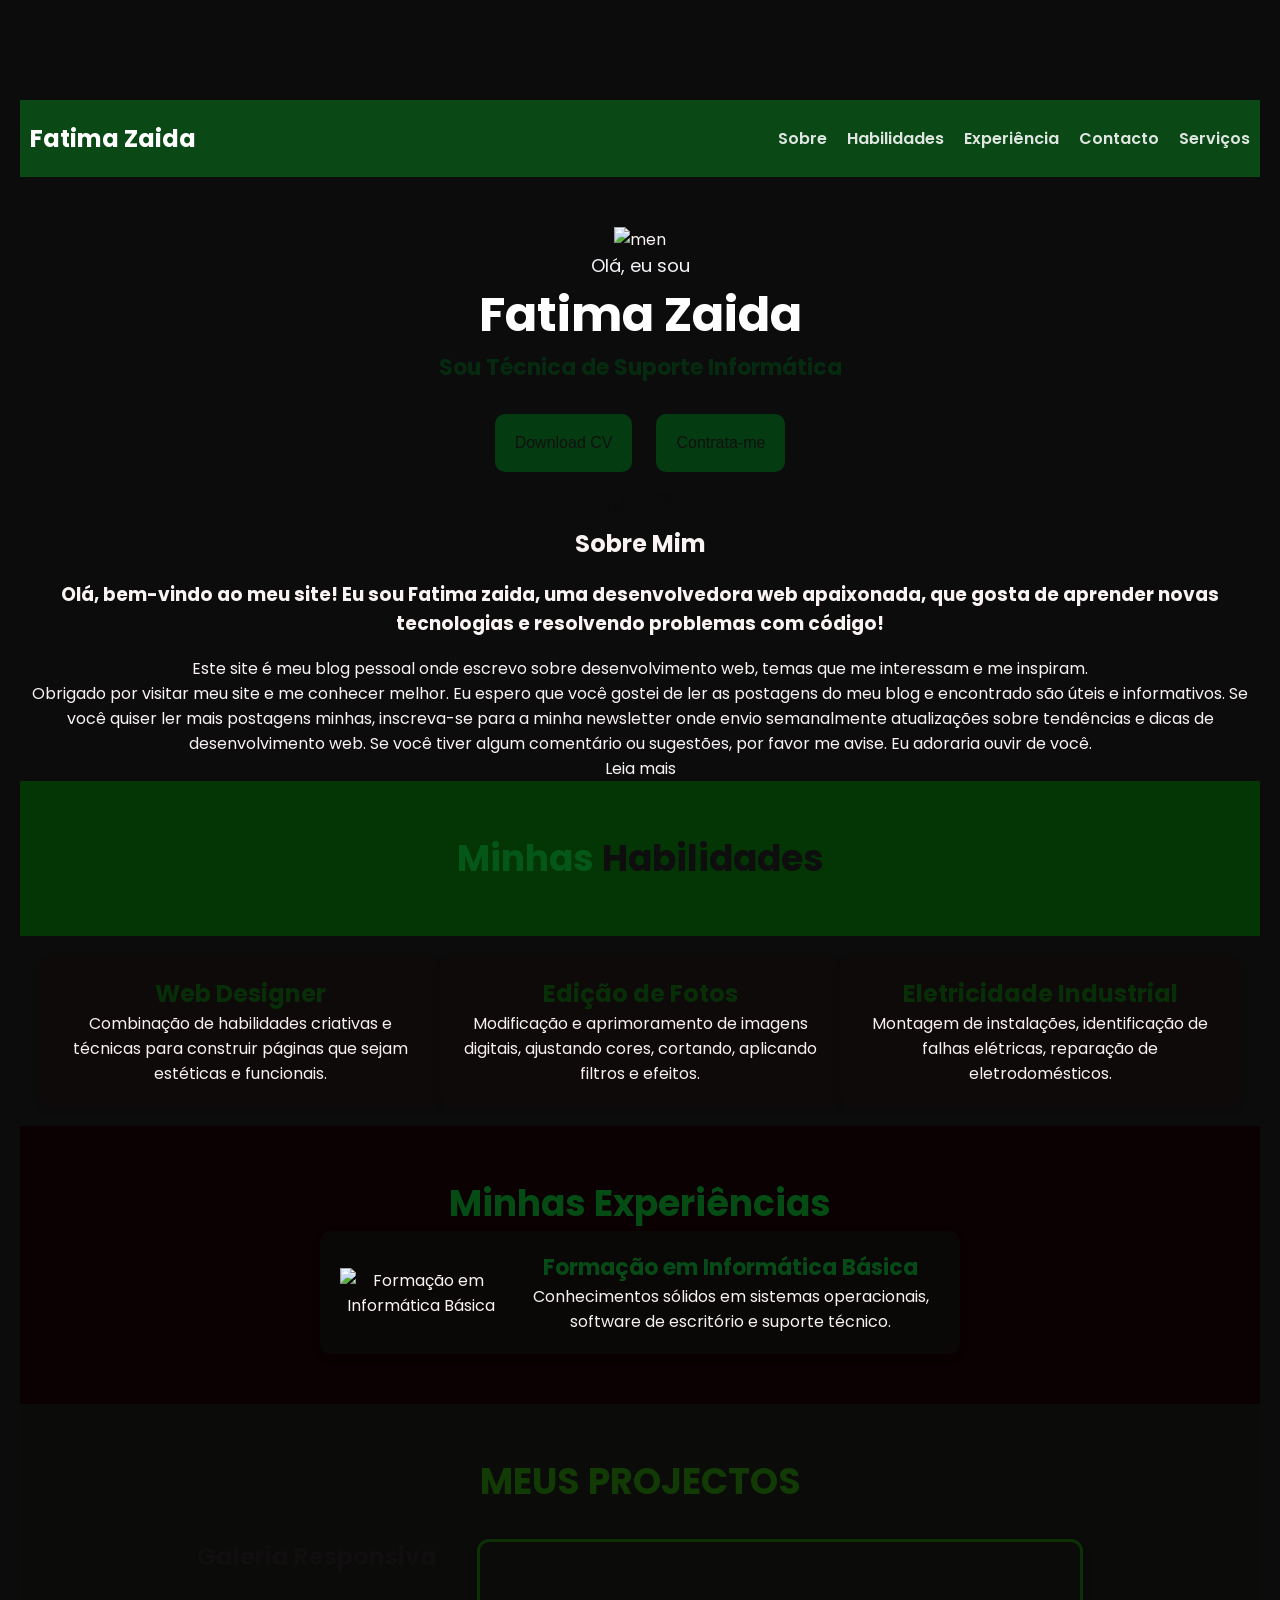
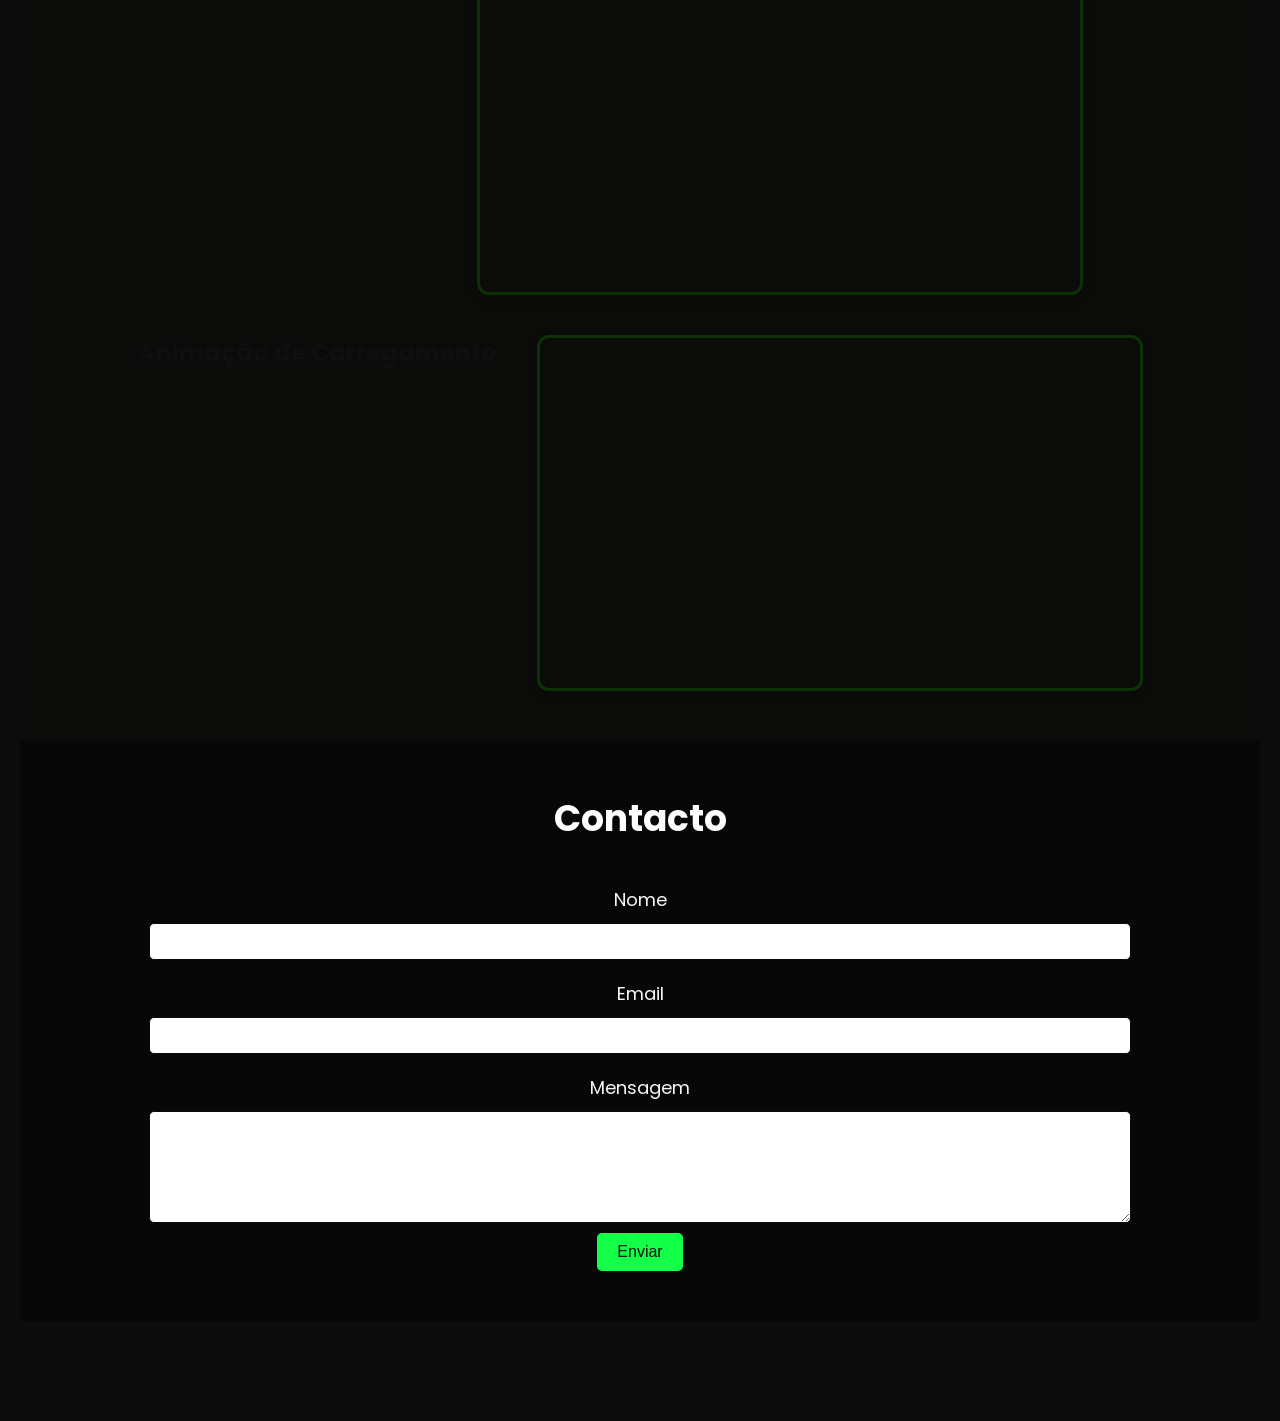
==== index.html @ ea9b56fe "Add files via upload" ====
<!DOCTYPE html>
<html lang="pt">

<head>
    <meta charset="UTF-8">
    <meta name="viewport" content="width=device-width, initial-scale=1.0">
    <title>Portfolio</title>
    <link rel="stylesheet" href="fat.css">
    <!-- Boxicons CSS -->
    <link href='https://unpkg.com/boxicons@2.1.4/css/boxicons.min.css' rel='stylesheet'>
    <!-- Google Fonts -->
    <link href='https://fonts.googleapis.com/css2?family=Poppins:wght@200;300;500;600;700;900&display=swap' rel='stylesheet'>
</head>

<body onload="document.body.style.opacity='1'">

    <div class="hero">
        <nav class="nav">
            <div class="logo">
                <h2>Fatima Zaida</h2>
            </div>
            <div class="link">
                <ul>
                    <li><a href="#main-detil" class="active">Sobre</a></li>
                    <li><a href="#skill-boxes">Habilidades</a></li>
                    <li><a href="#experiencia">Experiência</a></li>
                    <li><a href="#contact">Contacto</a></li>
                    <li><a href="#Serviços">Serviços</a></li>
                </ul>
            </div>
        </nav>
        <br> <br>

        <div class="main" id="main-detil">
            <img src="c:\Users\TANIABDUL\OneDrive\Imagens\zaidasfam.png" alt="men" class="men">
            <div class="main-detil">
                <p>Olá, eu sou</p>
                <h1>Fatima Zaida</h1>
                <h4>Sou Técnica de Suporte Informática</h4>

                <div class="btn">
                    <button type="button">Download CV</button>
                    <button type="button">Contrata-me</button>
                </div>

                <div class="social">
                    <i class='bx bxl-whatsapp'></i>
                    <i class='bx bxl-instagram'></i>
                </div>
            </div>
        </div>
        <section class="about" id="about">
            <div class="about-img">
                <img src="w" alt="">
            </div>
    
            <div class="about-content">
                <h2 class="heading">Sobre <span>Mim</span></h2>
                <h3>
                    Olá, bem-vindo ao meu site! Eu sou Fatima zaida,
                    uma desenvolvedora web apaixonada, que gosta de aprender novas tecnologias
                    e resolvendo problemas com código!
                </h3>
                <p>
                    Este site é meu blog pessoal onde escrevo sobre desenvolvimento web,
                    temas que me interessam e me inspiram.
                </p>
                <p>
                    Obrigado por visitar meu site e me conhecer melhor. Eu espero que você
                    gostei de ler as postagens do meu blog e
                    encontrado
                    são úteis e informativos. Se você quiser ler mais postagens minhas, inscreva-se
                    para a minha newsletter onde envio
                    semanalmente
                    atualizações sobre tendências e dicas de desenvolvimento web. Se você tiver algum comentário ou
                    sugestões, por favor me avise. Eu adoraria ouvir de você.
                </p>
                <a href="#" class="btn">Leia mais</a>
    </div>

    <div class="habilidades">
        <h1>Minhas <span>Habilidades</span></h1>
    </div>

    <div class="skills">
        <div class="skill-boxes" id="skill-boxes">
            <div class="skill">
                <h1>Web Designer</h1>
                <p>Combinação de habilidades criativas e técnicas para construir páginas que sejam estéticas e funcionais.</p>
            </div>
            <div class="skill">
                <h1>Edição de Fotos</h1>
                <p>Modificação e aprimoramento de imagens digitais, ajustando cores, cortando, aplicando filtros e efeitos.</p>
            </div>
            <div class="skill">
                <h1>Eletricidade Industrial</h1>
                <p>Montagem de instalações, identificação de falhas elétricas, reparação de eletrodomésticos.</p>
            </div>
        </div>
    </div>

    <div class="experiencia" id="experiencia">
        <h1>Minhas <span>Experiências</span></h1>
        <div class="experiencia-boxes">
            <div class="experiencia-item">
                <img src="c:\Users\TANIABDUL\OneDrive\Imagens\fatimafvx.png" alt="Formação em Informática Básica" class="experiencia-img">
                <div class="experiencia-content">
                    <h2>Formação em Informática Básica</h2>
                    <p>Conhecimentos sólidos em sistemas operacionais, software de escritório e suporte técnico.</p>
                </div>
            </div>
        </div>
    </div>

    <section id="Projectos">
        <h1>Meus Projectos</h1>
        <div id="Serviços">
            <h2>Galeria Responsiva</h2>
            <iframe src="c:\Users\TANIABDUL\OneDrive\Ambiente de Trabalho\amitaf\parte 2\Exercicio16.html" frameborder="0"></iframe>
            <h2>Animação de Carregamento</h2>
            <iframe src="c:\Users\TANIABDUL\OneDrive\Ambiente de Trabalho\amitaf\parte 2\Exercicio21.html" frameborder="0"></iframe>
        </div>
    </section>

    <div class="contact-form" id="contact">
        <h1>Contacto</h1>
        <form action="#" method="post">
            <label for="name">Nome</label>
            <input type="text" id="name" name="name" required>

            <label for="email">Email</label>
            <input type="email" id="email" name="email" required>

            <label for="message">Mensagem</label>
            <textarea id="message" name="message" rows="6" required></textarea>

            <button type="submit">Enviar</button>
        </form>
    </div>

</body>

</html>
---- fat.css ----
/* Estilos Gerais */
body {
    font-family: 'Poppins', sans-serif;
    margin: 0;
    padding: 0;
    background-color: #121111;
    color: #faf3f3;
    transition: opacity 0.5s ease-in-out;
}

h1, h2, h4, p {
    margin: 0;
    padding: 0;
}

h1, h2 {
    font-weight: 700;
}

a {
    text-decoration: none;
    color: inherit;
}

/* Navegação */
.nav {
    display: flex;
    justify-content: space-between;
    align-items: center;
    padding: 10px;
    background-color: #0a4816;
   
}

.nav .logo h2 {
    color: white;
    font-size: 24px;
}

.nav .link ul {
    list-style: none;
    display: flex;
    gap: 20px;
}

.nav .link ul li {
    display: inline;
}

.nav .link ul li a {
    text-decoration: none;
    color: rgba(245, 246, 245, 0.911);
    font-weight: 600;
}

.nav .link ul li a:hover {
    color: #05401b;
}

/* Hero Section */
.hero {
    background-color: #0c0c0c;
    padding: 100px 20px;
    text-align: center;
}

.hero .main-detil p {
    font-size: 18px;
    color: #f4f4f8;
}

.hero .main-detil h1 {
    font-size: 48px;
    color: #fefefe;
}

.hero .main-detil h4 {
    font-size: 22px;
    color: #062a10;
    margin-bottom: 20px;
}

.hero .btn button {
    background-color: #043b10;
    color: rgb(18, 17, 17);
    border: none;
    padding: 20px 20px;
    font-size: 16px;
    cursor: pointer;
    border-radius: 10px;
    margin: 10px;
}

.hero .btn button:hover {
    background-color: #0e0d0e;
}

.hero .social i {
    font-size: 24px;
    color: #0c0b0b;
    margin: 10px;
    cursor: pointer;
}

.hero .social i:hover {
    color: #0b0a0b;
}

/* Habilidades */
.habilidades {
    padding: 50px 20px;
    background-color: #043505;
}

.habilidades h1 {
    text-align: center;
    font-size: 36px;
    color: #055717;
}

.habilidades span {
    color: #0f0e0f;
}

.skill-boxes {
    display: flex;
    justify-content: space-around;
    padding: 20px;
}

.skill-boxes .skill {
    background-color: #0e0a0a;
    border-radius: 10px;
    box-shadow: 0 4px 10px rgba(0, 0, 0, 0.1);
    padding: 20px;
    text-align: center;
    width: 30%;
}

.skill-boxes .skill h1 {
    font-size: 24px;
    color: #082e08;
}

.skill-boxes .skill p {
    color: #f8f1f1;
}

/* Experiência */
.experiencia {
    background-color: #0b0103;
    padding: 50px 20px;
}

.experiencia h1 {
    text-align: center;
    font-size: 36px;
    color: #054b14;
}

.experiencia-boxes {
    display: flex;
    justify-content: center;
}

.experiencia-item {
    background-color: #0a0807;
    padding: 20px;
    width: 50%;
    border-radius: 10px;
    box-shadow: 0 4px 10px rgba(0, 0, 0, 0.1);
    display: flex;
    align-items: center;
    gap: 20px;
}

#home {
    position: relative;
    padding: 20px;
}

.side-img {
    float: left; 
    margin-right: 20px; 
    width: 100px; /
    border-radius: 20px;
}

.home-content {
    overflow: hidden; 
}
}
#about {
    position: relative; 
    padding: 50px;
}

.about-img {
    position: absolute;
   left: 0%;          
    right: 100;        
    width: 50px;
    height: 500px;0px ;
}

.experiencia-content h2 {
    font-size: 22px;
    color: #064a17;
}

.experiencia-content p {
    font-size: 16px;
    color: #f7f2f2;
}

/* Projetos */
#Projectos {
    padding: 50px 20px;
    background-color: #0b0b0a;
    text-align: center;
}

#Projectos h1 {
    font-size: 36px;
    color: #123a05;
    margin-bottom: 30px;
    text-transform: uppercase;
}

#Serviços {
    display: flex;
    flex-wrap: wrap;
    justify-content: center;
    gap: 40px;
}

#Serviços h2 {
    font-size: 24px;
    color: #100e0f;
}

#Serviços iframe {
    width: 80%;
    max-width: 600px;
    height: 350px;
    border: 3px solid #0c3105;
    border-radius: 12px;
    box-shadow: 0 4px 10px rgba(0, 0, 0, 0.1);
    transition: transform 0.3s ease, box-shadow 0.3s ease;
}

#Serviços iframe:hover {
    transform: scale(1.05);
    box-shadow: 0 6px 15px rgba(0, 0, 0, 0.2);
    border-color: #080004;
}

/* Contacto */
.contact-form {
    background-color: #070707;
    padding: 50px 20px;
    text-align: center;
}

.contact-form h1 {
    font-size: 36px;
    color: #fdfbfb;
    margin-bottom: 30px;
}

.contact-form form {
    display: flex;
    flex-direction: column;
    align-items: center;
}

.contact-form form label {
    font-size: 18px;
    color: #faf5f5;
    margin-top: 10px;
}

.contact-form form input, 
.contact-form form textarea {
    width: 80%;
    padding: 10px;
    border-radius: 5px;
    border: 1px solid #0b0b0b;
    margin: 10px 0;
}

.contact-form form button {
    background-color: #14ff47;
    color: rgb(10, 10, 10);
    border: none;
    padding: 10px 20px;
    font-size: 16px;
    cursor: pointer;
    border-radius: 5px;
}

.contact-form form button:hover {
    background-color: #0f0e0f;
}

/* Responsividade */
@media screen and (max-width: 768px) {
    .skill-boxes {
        flex-direction: column;
        gap: 20px;
    }
    
    .experiencia-item {
        flex-direction: column;
        align-items: flex-start;
        text-align: center;
    }

    #Serviços iframe {
        width: 100%;
    }
}
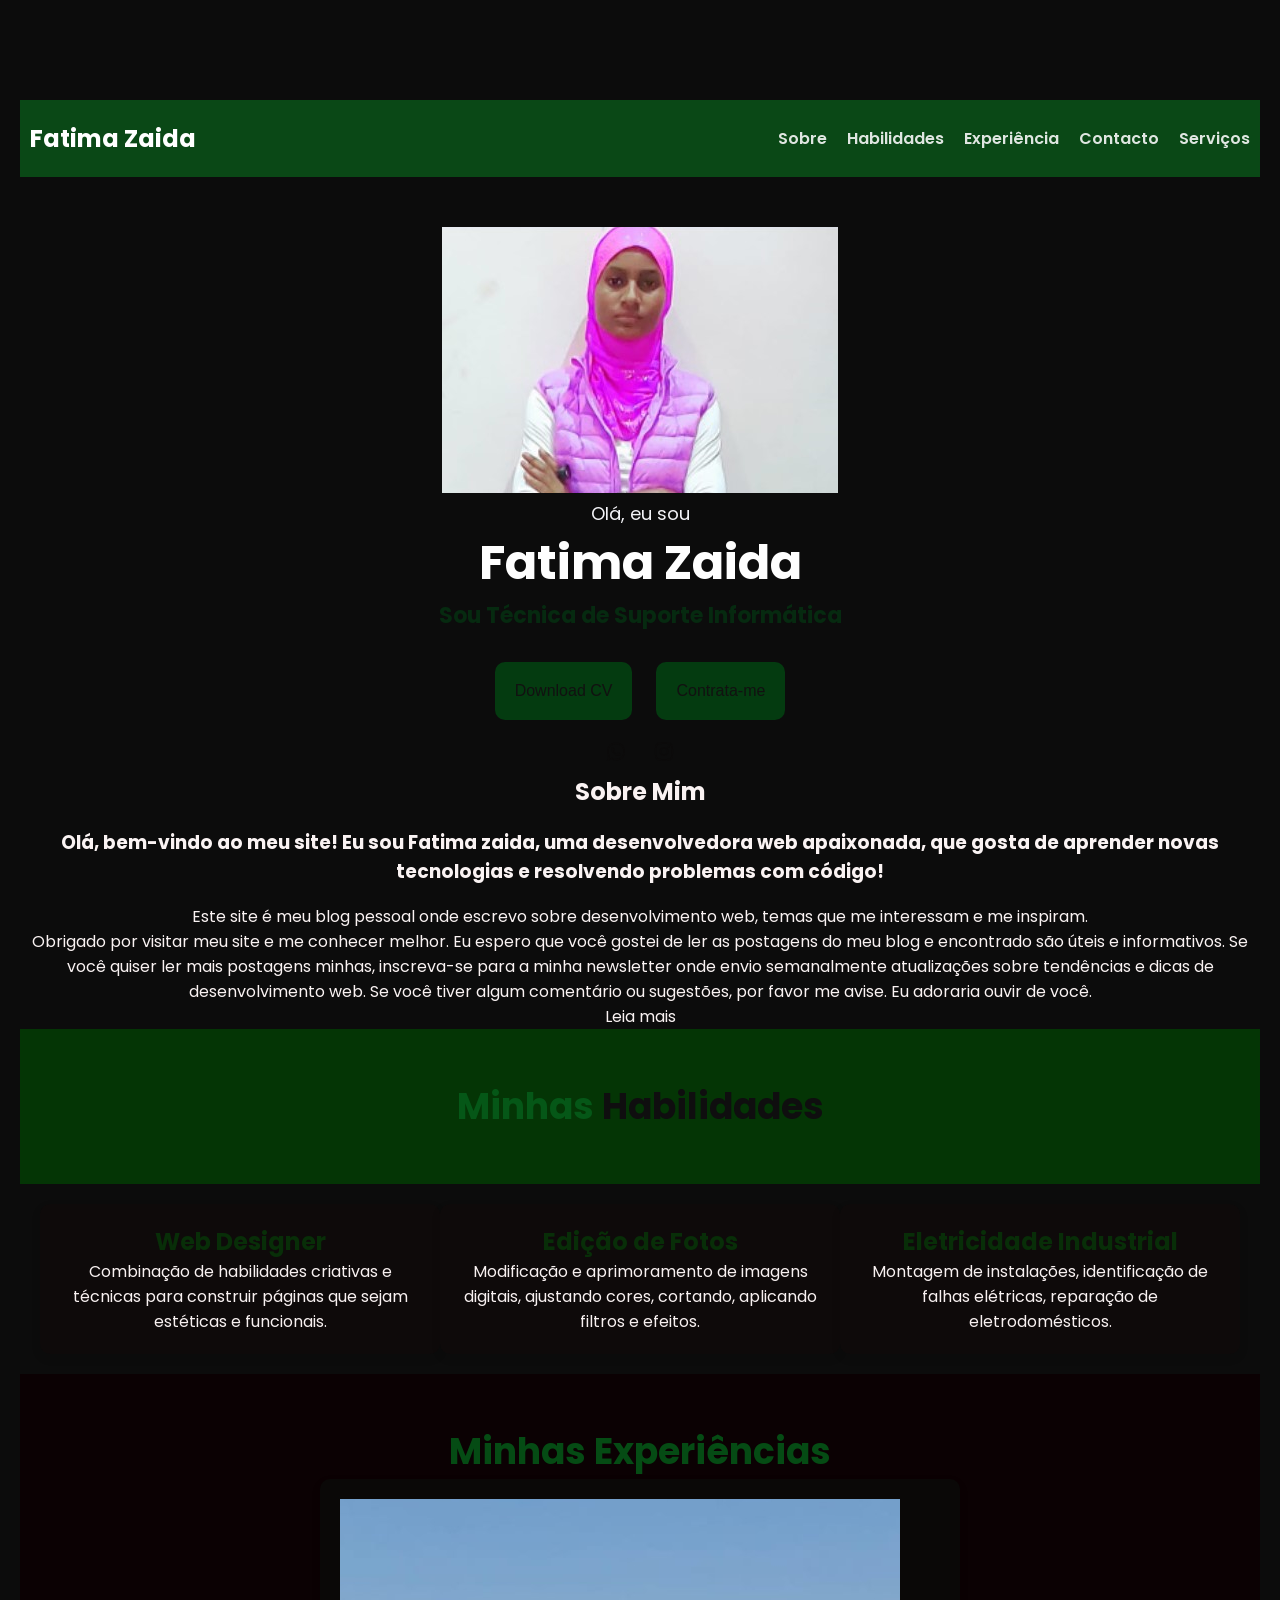
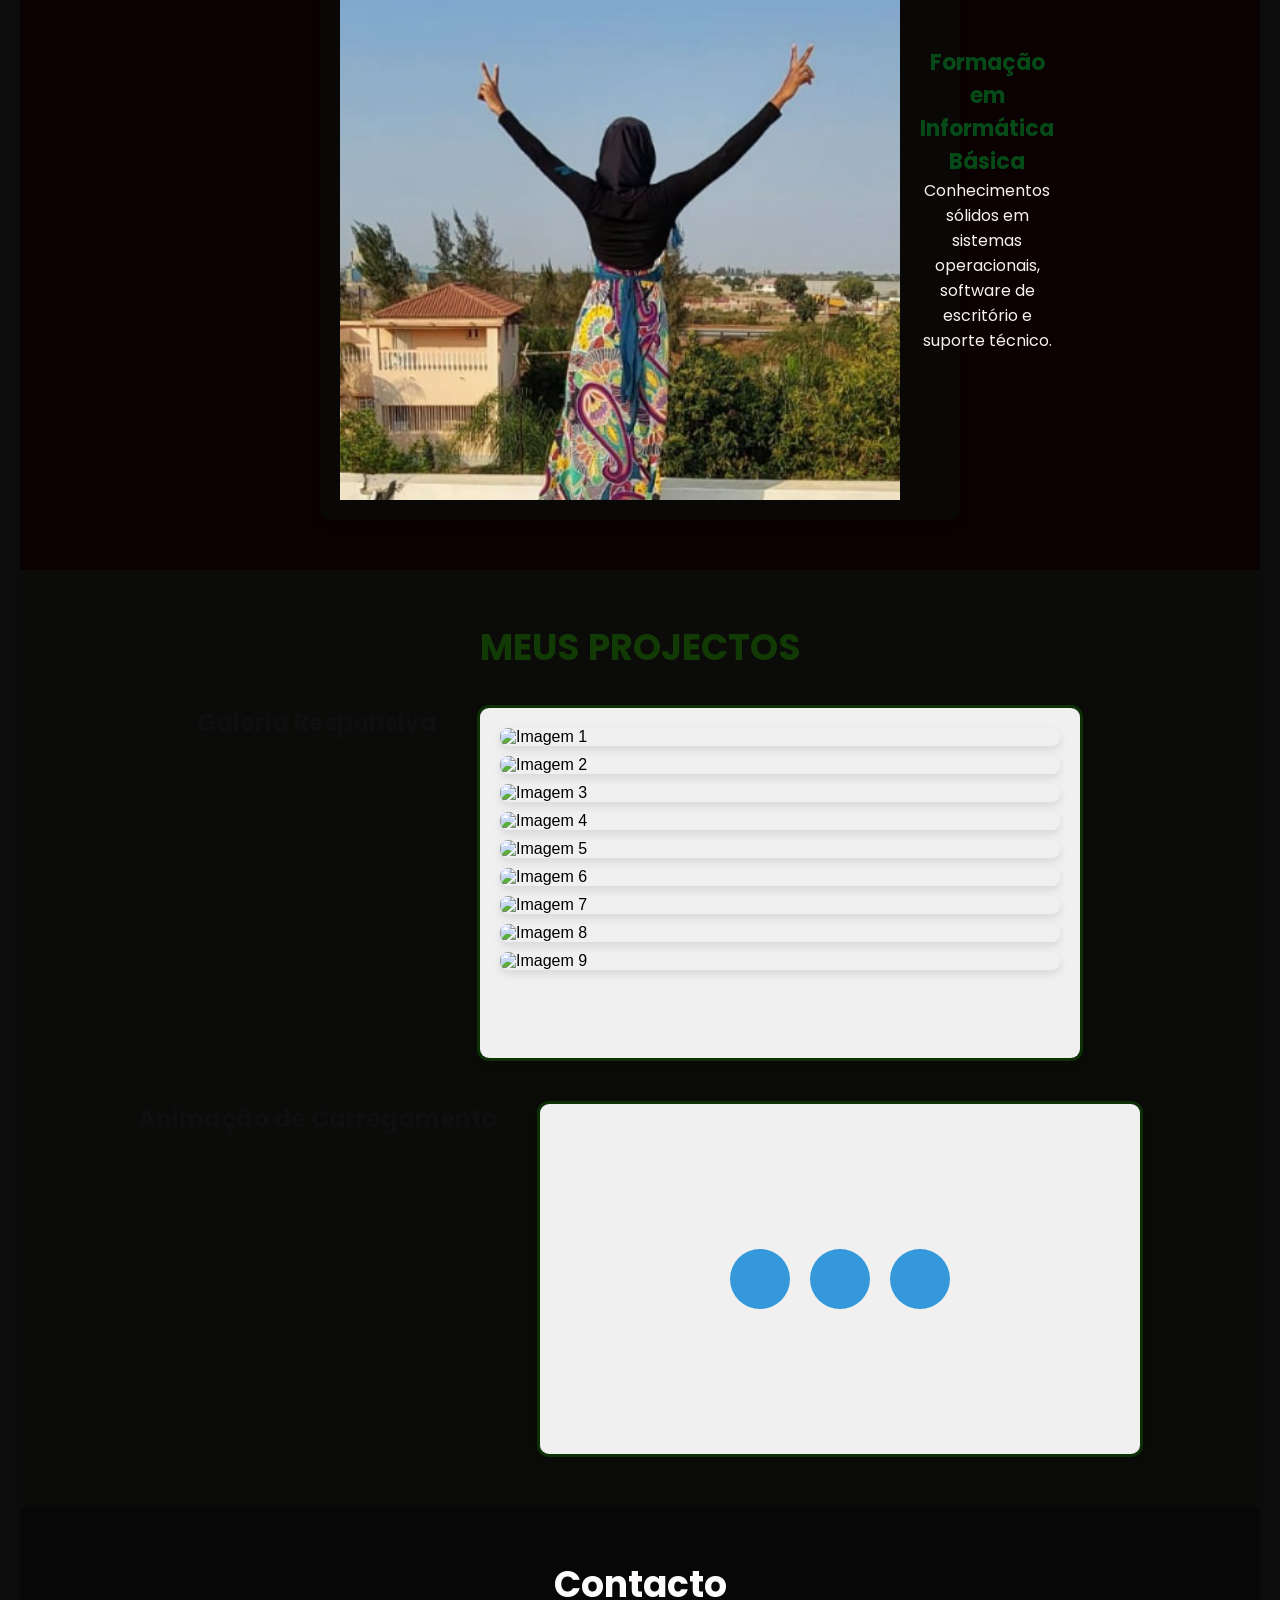
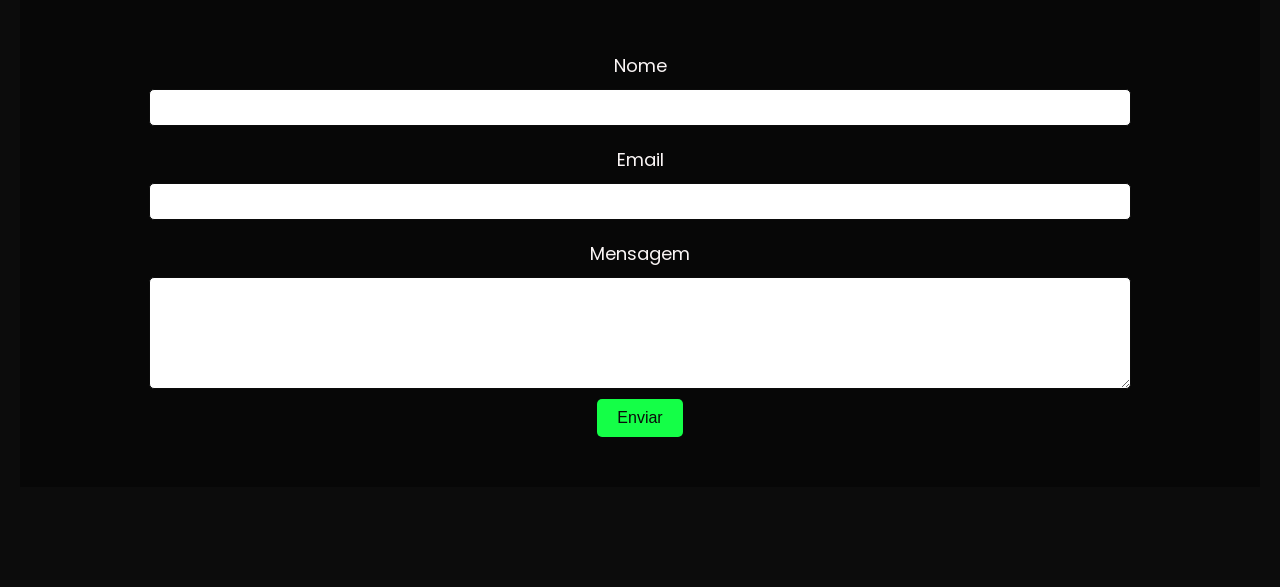
==== commit 6edcbf01: "Add files via upload Signed-off-by: armyfatima <fatimazaidap@gmail.com>" ====
--- a/index.html
+++ b/index.html
@@ -32,7 +32,7 @@
         <br> <br>
 
         <div class="main" id="main-detil">
-            <img src="c:\Users\TANIABDUL\OneDrive\Imagens\zaidasfam.png" alt="men" class="men">
+            <img src="zaidasfam.png" alt="men" class="men">
             <div class="main-detil">
                 <p>Olá, eu sou</p>
                 <h1>Fatima Zaida</h1>
@@ -103,7 +103,7 @@
         <h1>Minhas <span>Experiências</span></h1>
         <div class="experiencia-boxes">
             <div class="experiencia-item">
-                <img src="c:\Users\TANIABDUL\OneDrive\Imagens\fatimafvx.png" alt="Formação em Informática Básica" class="experiencia-img">
+                <img src="fatimafvx.png" alt="Formação em Informática Básica" class="experiencia-img">
                 <div class="experiencia-content">
                     <h2>Formação em Informática Básica</h2>
                     <p>Conhecimentos sólidos em sistemas operacionais, software de escritório e suporte técnico.</p>
@@ -116,9 +116,9 @@
         <h1>Meus Projectos</h1>
         <div id="Serviços">
             <h2>Galeria Responsiva</h2>
-            <iframe src="c:\Users\TANIABDUL\OneDrive\Ambiente de Trabalho\amitaf\parte 2\Exercicio16.html" frameborder="0"></iframe>
+            <iframe src="Exercicio16.html" frameborder="0"></iframe>
             <h2>Animação de Carregamento</h2>
-            <iframe src="c:\Users\TANIABDUL\OneDrive\Ambiente de Trabalho\amitaf\parte 2\Exercicio21.html" frameborder="0"></iframe>
+            <iframe src="Exercicio21.html" frameborder="0"></iframe>
         </div>
     </section>
 
